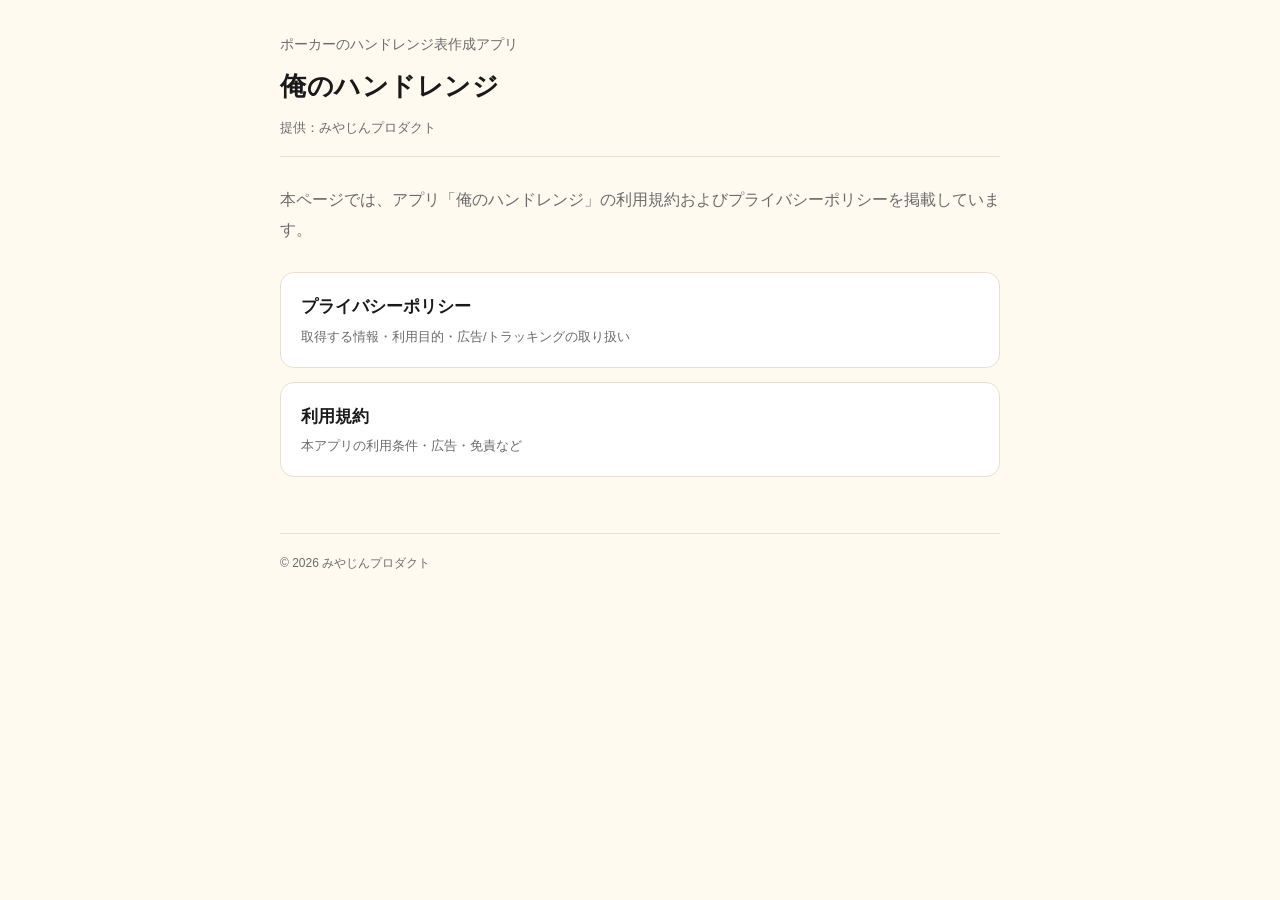
==== range/index.html @ 54e4191d "Add 俺のハンドレンジ legal pages under /range/ ポカマネR/T と違い、このアプリは App内課金なし・クラウド同期なしなので、 課金条項と iCloud の記述を落とし" ====
<!DOCTYPE html>
<html lang="ja">
<head>
<meta charset="utf-8">
<meta name="viewport" content="width=device-width, initial-scale=1">
<meta name="robots" content="index, follow">
<title>俺のハンドレンジ｜法的情報</title>
<link rel="stylesheet" href="style.css">
</head>
<body>
<div class="wrap">
  <header class="site">
    <p class="app">ポーカーのハンドレンジ表作成アプリ</p>
    <h1>俺のハンドレンジ</h1>
    <p class="updated">提供：みやじんプロダクト</p>
  </header>

  <p class="lead">本ページでは、アプリ「俺のハンドレンジ」の利用規約およびプライバシーポリシーを掲載しています。</p>

  <nav class="card-links">
    <a href="privacy.html">
      <div class="t">プライバシーポリシー</div>
      <div class="d">取得する情報・利用目的・広告/トラッキングの取り扱い</div>
    </a>
    <a href="terms.html">
      <div class="t">利用規約</div>
      <div class="d">本アプリの利用条件・広告・免責など</div>
    </a>
  </nav>

  <footer class="site">
    © 2026 みやじんプロダクト
  </footer>
</div>
</body>
</html>
---- range/style.css ----
:root {
  --bg: #FFFAF0;
  --card: #FFFFFF;
  --ink: #1A1A1A;
  --muted: #6B6B6B;
  --accent: #1A3A3A;
  --border: #E7E0CF;
}
* { box-sizing: border-box; }
body {
  margin: 0;
  background: var(--bg);
  color: var(--ink);
  font-family: -apple-system, BlinkMacSystemFont, "Hiragino Sans", "Hiragino Kaku Gothic ProN", "Noto Sans JP", "Yu Gothic", sans-serif;
  line-height: 1.85;
  -webkit-text-size-adjust: 100%;
}
.wrap {
  max-width: 760px;
  margin: 0 auto;
  padding: 32px 20px 80px;
}
header.site {
  border-bottom: 1px solid var(--border);
  margin-bottom: 28px;
  padding-bottom: 16px;
}
header.site .app { font-size: 14px; color: var(--muted); margin: 0 0 4px; }
h1 { font-size: 26px; margin: 0 0 6px; letter-spacing: .02em; }
.updated { font-size: 13px; color: var(--muted); margin: 0; }
h2 {
  font-size: 18px;
  margin: 36px 0 10px;
  padding-top: 6px;
  color: var(--accent);
}
p { margin: 10px 0; }
ol, ul { margin: 8px 0; padding-left: 1.4em; }
li { margin: 4px 0; }
a { color: var(--accent); }
.lead { color: var(--muted); }
.card-links { display: grid; gap: 14px; margin: 28px 0; }
.card-links a {
  display: block;
  background: var(--card);
  border: 1px solid var(--border);
  border-radius: 14px;
  padding: 18px 20px;
  text-decoration: none;
  color: var(--ink);
  transition: transform .08s ease;
}
.card-links a:hover { transform: translateY(-1px); }
.card-links .t { font-size: 17px; font-weight: 600; }
.card-links .d { font-size: 13px; color: var(--muted); margin-top: 2px; }
footer.site {
  margin-top: 56px;
  padding-top: 18px;
  border-top: 1px solid var(--border);
  font-size: 12px;
  color: var(--muted);
}
.back { display: inline-block; margin-top: 28px; font-size: 14px; }
.note { background: #FFF7E0; border: 1px solid #EADFB0; border-radius: 10px; padding: 12px 14px; font-size: 13px; color: #5C5326; }
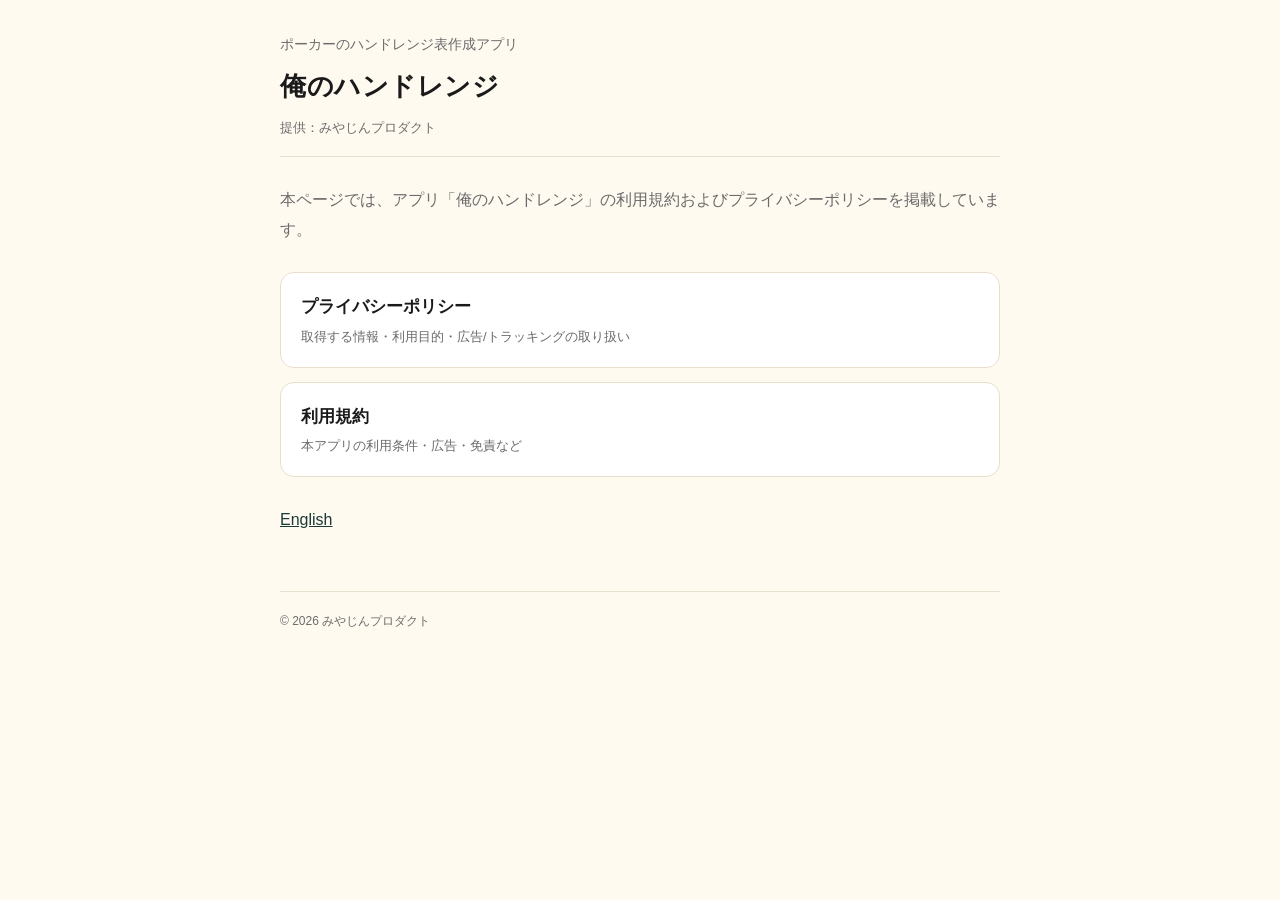
==== commit 0ba314a1: "Add English legal pages for Preflop Range Builder under /range/en/ 英語圏向けの配信にあたり、俺のハンドレンジの英語名を Preflo" ====
--- a/range/index.html
+++ b/range/index.html
@@ -28,6 +28,8 @@
     </a>
   </nav>
 
+  <p class="lead"><a href="en/">English</a></p>
+
   <footer class="site">
     © 2026 みやじんプロダクト
   </footer>
